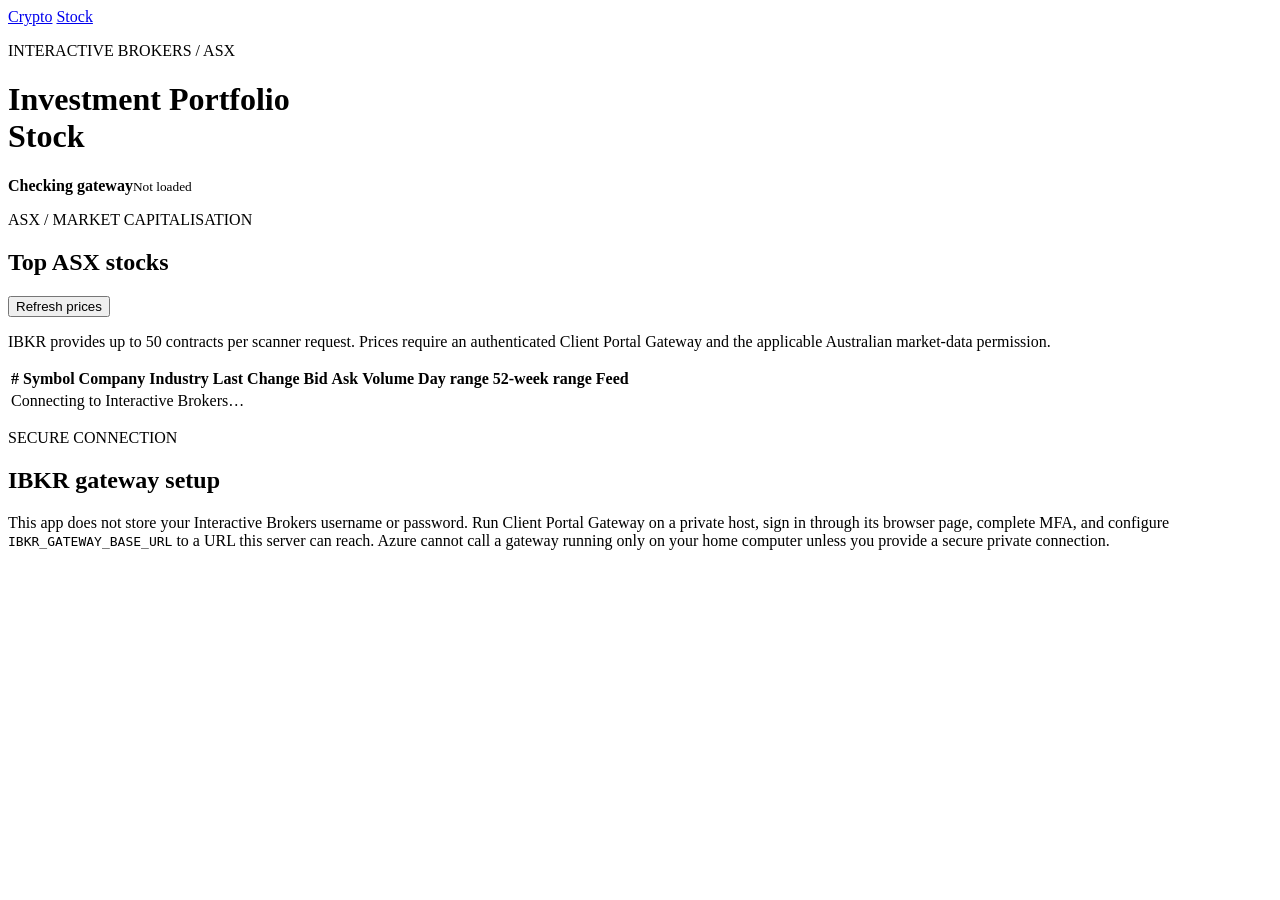
==== wwwroot/stocks.html @ eacf494a "Add IBKR ASX stock dashboard" ====
<!doctype html>
<html lang="en">
<head>
  <meta charset="utf-8">
  <meta name="viewport" content="width=device-width, initial-scale=1">
  <meta name="description" content="ASX stock market dashboard powered by Interactive Brokers">
  <title>ASX Stocks · Investment Portfolio</title>
  <link rel="stylesheet" href="/styles.css?v=20261001-stock-tabs-v1">
</head>
<body>
  <main class="shell stock-shell">
    <nav class="asset-tabs" aria-label="Portfolio markets">
      <a href="/">Crypto</a>
      <a class="active" href="/stocks.html" aria-current="page">Stock</a>
    </nav>

    <header class="hero stock-hero">
      <div>
        <p class="eyebrow">INTERACTIVE BROKERS / ASX</p>
        <h1>Investment Portfolio<br><span>Stock</span></h1>
      </div>
      <div class="refresh-box">
        <span id="ibkrDot" class="live-dot waiting"></span>
        <div><strong id="ibkrState">Checking gateway</strong><small id="stockUpdated">Not loaded</small></div>
      </div>
    </header>

    <section class="stock-panel" aria-labelledby="asxHeading">
      <div class="stock-panel-head">
        <div>
          <p class="label">ASX / MARKET CAPITALISATION</p>
          <h2 id="asxHeading">Top ASX stocks</h2>
        </div>
        <button id="refreshStocks" type="button">Refresh prices</button>
      </div>
      <p id="stockNote" class="data-note">IBKR provides up to 50 contracts per scanner request. Prices require an authenticated Client Portal Gateway and the applicable Australian market-data permission.</p>
      <div id="stockError" class="gateway-message" role="alert" hidden></div>
      <div class="stock-table-wrap">
        <table class="stock-table">
          <thead>
            <tr>
              <th>#</th><th>Symbol</th><th>Company</th><th>Industry</th><th>Last</th><th>Change</th>
              <th>Bid</th><th>Ask</th><th>Volume</th><th>Day range</th><th>52-week range</th><th>Feed</th>
            </tr>
          </thead>
          <tbody id="stockRows">
            <tr><td colspan="12" class="empty-stock-row">Connecting to Interactive Brokers…</td></tr>
          </tbody>
        </table>
      </div>
    </section>

    <section class="ibkr-setup" aria-labelledby="gatewayHeading">
      <p class="label">SECURE CONNECTION</p>
      <h2 id="gatewayHeading">IBKR gateway setup</h2>
      <p>This app does not store your Interactive Brokers username or password. Run Client Portal Gateway on a private host, sign in through its browser page, complete MFA, and configure <code>IBKR_GATEWAY_BASE_URL</code> to a URL this server can reach. Azure cannot call a gateway running only on your home computer unless you provide a secure private connection.</p>
    </section>
  </main>
  <script src="/stocks.js?v=20261001-stock-tabs-v1"></script>
</body>
</html>
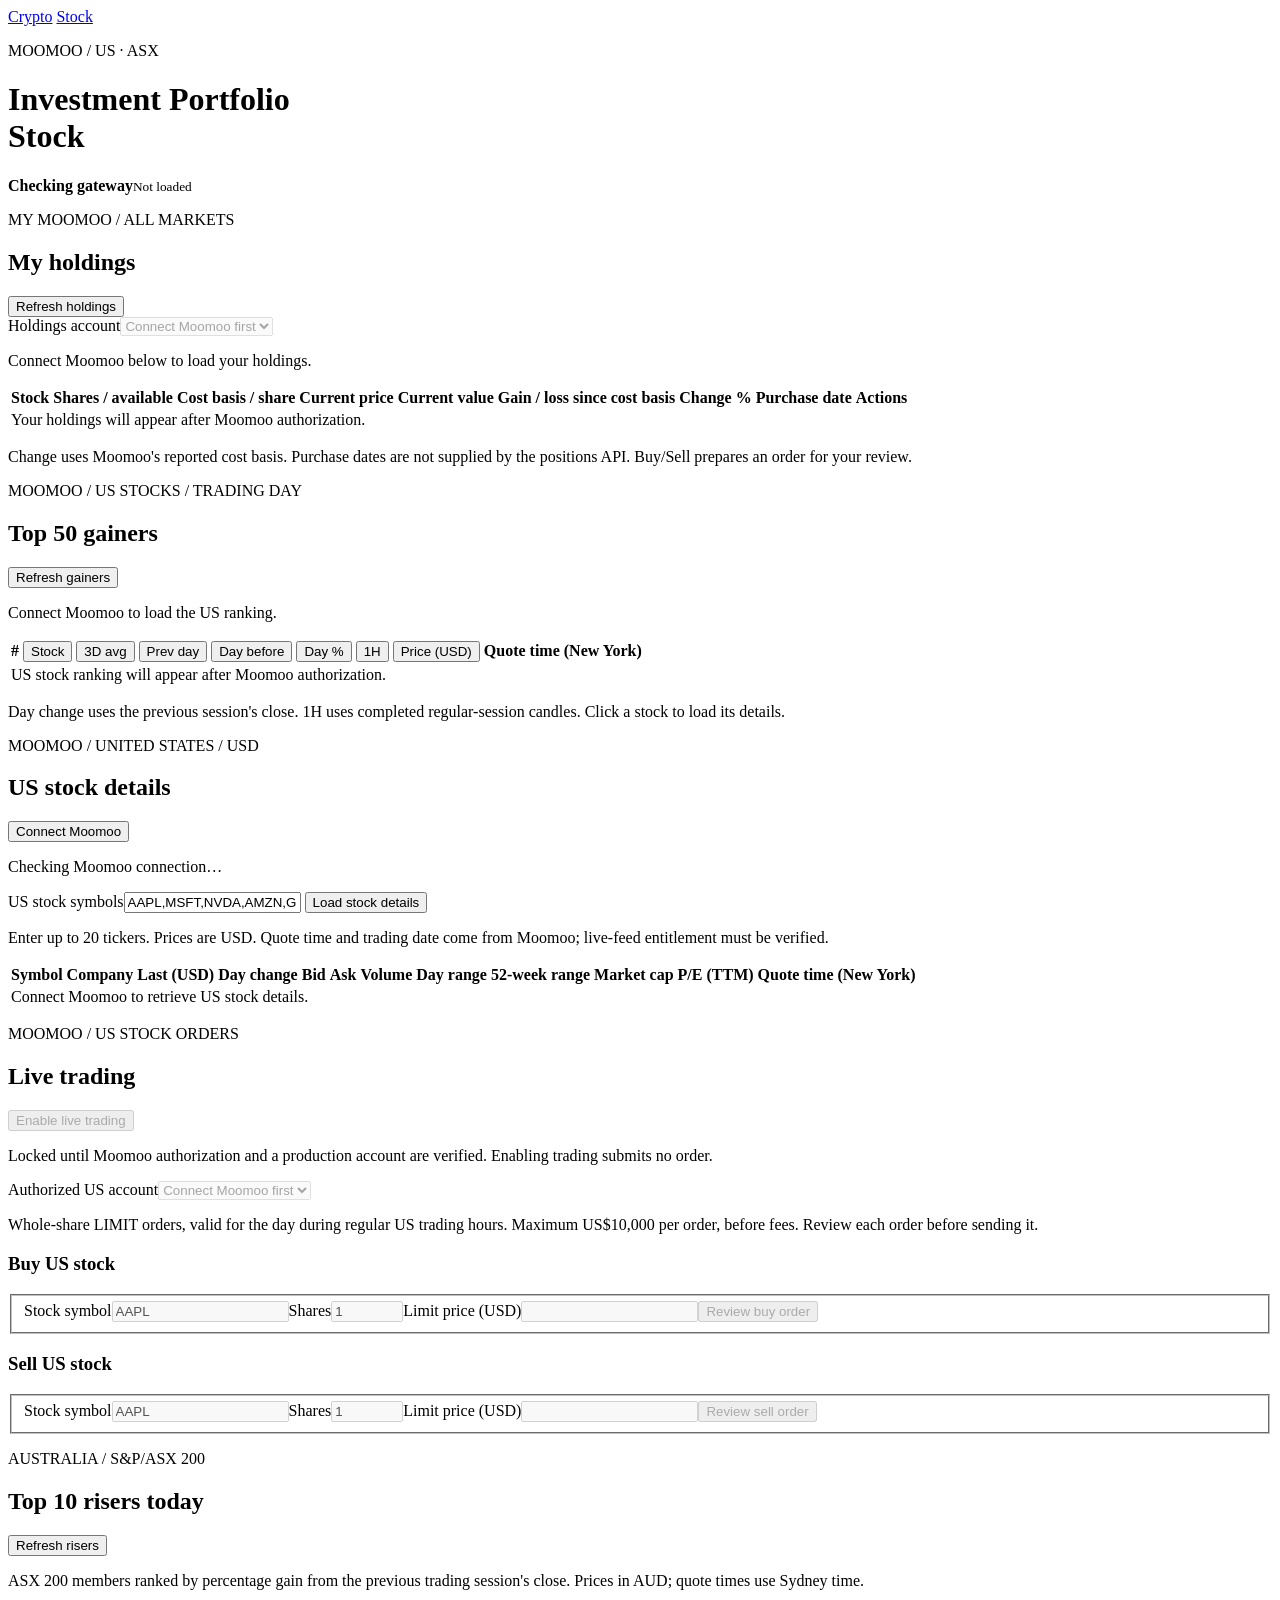
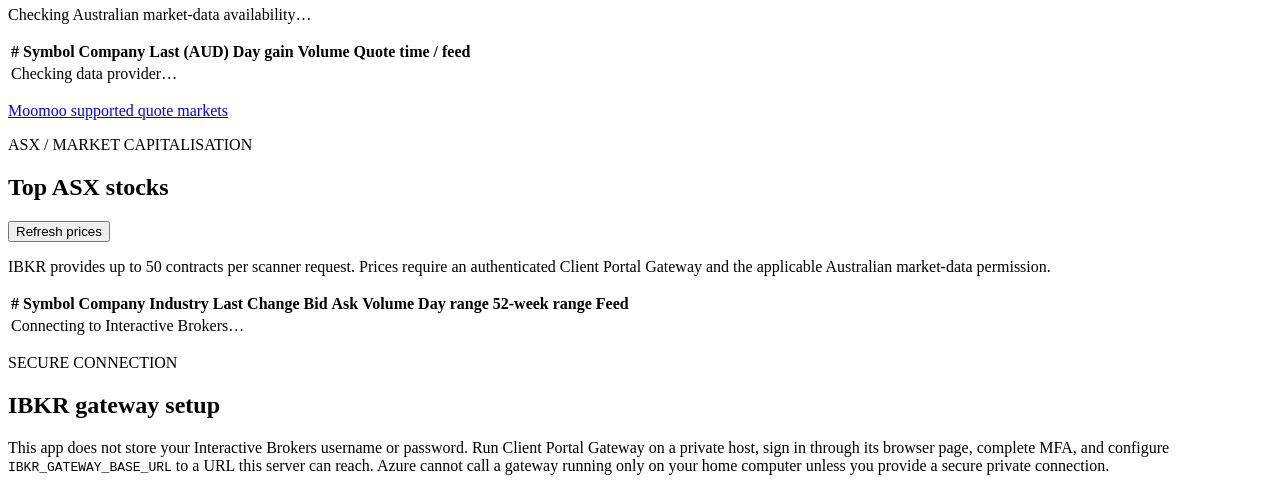
==== commit 5199a792: "Add Moomoo stock dashboard, holdings and US gainers" ====
--- a/wwwroot/stocks.html
+++ b/wwwroot/stocks.html
@@ -3,9 +3,9 @@
 <head>
   <meta charset="utf-8">
   <meta name="viewport" content="width=device-width, initial-scale=1">
-  <meta name="description" content="ASX stock market dashboard powered by Interactive Brokers">
-  <title>ASX Stocks · Investment Portfolio</title>
-  <link rel="stylesheet" href="/styles.css?v=20261001-stock-tabs-v1">
+  <meta name="description" content="Australian stock market dashboard and ASX 200 daily risers">
+  <title>Stocks · Investment Portfolio</title>
+  <link rel="stylesheet" href="/styles.css?v=20261009-us-gainers-v1">
 </head>
 <body>
   <main class="shell stock-shell">
@@ -16,7 +16,7 @@
 
     <header class="hero stock-hero">
       <div>
-        <p class="eyebrow">INTERACTIVE BROKERS / ASX</p>
+        <p class="eyebrow">MOOMOO / US · ASX</p>
         <h1>Investment Portfolio<br><span>Stock</span></h1>
       </div>
       <div class="refresh-box">
@@ -24,6 +24,80 @@
         <div><strong id="ibkrState">Checking gateway</strong><small id="stockUpdated">Not loaded</small></div>
       </div>
     </header>
+
+    <section class="stock-panel moomoo-panel" aria-labelledby="holdingsHeading">
+      <div class="stock-panel-head"><div><p class="label">MY MOOMOO / ALL MARKETS</p><h2 id="holdingsHeading">My holdings</h2></div><button id="refreshHoldings" type="button">Refresh holdings</button></div>
+      <label class="moomoo-account-label" for="holdingsAccount">Holdings account<select id="holdingsAccount" disabled><option value="">Connect Moomoo first</option></select></label>
+      <p id="holdingsStatus" class="data-note" role="status" aria-live="polite">Connect Moomoo below to load your holdings.</p>
+      <div class="stock-table-wrap"><table class="stock-table"><thead><tr><th>Stock</th><th>Shares / available</th><th>Cost basis / share</th><th>Current price</th><th>Current value</th><th>Gain / loss since cost basis</th><th>Change %</th><th>Purchase date</th><th>Actions</th></tr></thead>
+      <tbody id="holdingsRows"><tr><td colspan="9" class="empty-stock-row">Your holdings will appear after Moomoo authorization.</td></tr></tbody></table></div>
+      <p id="holdingsNote" class="data-note">Change uses Moomoo's reported cost basis. Purchase dates are not supplied by the positions API. Buy/Sell prepares an order for your review.</p>
+    </section>
+
+    <section class="stock-panel moomoo-panel" aria-labelledby="usGainersHeading">
+      <div class="stock-panel-head"><div><p class="label">MOOMOO / US STOCKS / TRADING DAY</p><h2 id="usGainersHeading">Top 50 gainers</h2></div><button id="refreshUsGainers" type="button">Refresh gainers</button></div>
+      <p id="usGainersStatus" class="data-note" role="status" aria-live="polite">Connect Moomoo to load the US ranking.</p>
+      <div class="stock-table-wrap us-gainers-scroll"><table class="stock-table us-gainers-table"><thead><tr><th>#</th><th><button type="button" data-gainer-sort="symbol">Stock</button></th><th><button type="button" data-gainer-sort="threeDayAverage">3D avg</button></th><th><button type="button" data-gainer-sort="previousDay">Prev day</button></th><th><button type="button" data-gainer-sort="dayBefore">Day before</button></th><th><button type="button" data-gainer-sort="dayChange">Day %</button></th><th><button type="button" data-gainer-sort="hourChange">1H</button></th><th><button type="button" data-gainer-sort="price">Price (USD)</button></th><th>Quote time (New York)</th></tr></thead><tbody id="usGainersRows"><tr><td colspan="9" class="empty-stock-row">US stock ranking will appear after Moomoo authorization.</td></tr></tbody></table></div>
+      <p id="usGainersNote" class="data-note">Day change uses the previous session's close. 1H uses completed regular-session candles. Click a stock to load its details.</p>
+    </section>
+
+    <section class="stock-panel moomoo-panel" aria-labelledby="usStocksHeading">
+      <div class="stock-panel-head">
+        <div><p class="label">MOOMOO / UNITED STATES / USD</p><h2 id="usStocksHeading">US stock details</h2></div>
+        <button id="connectMoomoo" type="button">Connect Moomoo</button>
+      </div>
+      <p id="moomooConnection" class="data-note" role="status" aria-live="polite">Checking Moomoo connection…</p>
+      <form id="usStocksForm" class="moomoo-quote-form">
+        <label for="usSymbols">US stock symbols<input id="usSymbols" value="AAPL,MSFT,NVDA,AMZN,GOOGL,META,TSLA,AVGO,JPM,WMT" maxlength="250" required></label>
+        <button id="refreshUsStocks" type="submit">Load stock details</button>
+      </form>
+      <p id="usStockNote" class="data-note">Enter up to 20 tickers. Prices are USD. Quote time and trading date come from Moomoo; live-feed entitlement must be verified.</p>
+      <div id="usStockError" class="gateway-message" role="alert" hidden></div>
+      <div class="stock-table-wrap"><table class="stock-table">
+        <thead><tr><th>Symbol</th><th>Company</th><th>Last (USD)</th><th>Day change</th><th>Bid</th><th>Ask</th><th>Volume</th><th>Day range</th><th>52-week range</th><th>Market cap</th><th>P/E (TTM)</th><th>Quote time (New York)</th></tr></thead>
+        <tbody id="usStockRows"><tr><td colspan="12" class="empty-stock-row">Connect Moomoo to retrieve US stock details.</td></tr></tbody>
+      </table></div>
+    </section>
+
+    <section class="live-trade-panel" aria-labelledby="moomooTradeHeading">
+      <div class="stock-panel-head"><div><p class="label">MOOMOO / US STOCK ORDERS</p><h2 id="moomooTradeHeading">Live trading</h2></div><button id="enableMoomooTrading" type="button" disabled>Enable live trading</button></div>
+      <p id="moomooTradingStatus" class="live-trade-warning" role="status" aria-live="polite">Locked until Moomoo authorization and a production account are verified. Enabling trading submits no order.</p>
+      <label class="moomoo-account-label" for="moomooAccount">Authorized US account<select id="moomooAccount" disabled><option value="">Connect Moomoo first</option></select></label>
+      <p class="data-note">Whole-share LIMIT orders, valid for the day during regular US trading hours. Maximum US$10,000 per order, before fees. Review each order before sending it.</p>
+      <div class="live-trade-grid">
+        <form class="live-trade-card buy-card moomoo-order-form" data-side="BUY">
+          <h3>Buy US stock</h3><fieldset disabled><label>Stock symbol<input name="symbol" value="AAPL" maxlength="10" required></label><label>Shares<input name="quantity" type="number" min="1" max="10000" step="1" value="1" required></label><label>Limit price (USD)<input name="limitPrice" type="number" min="0.0001" step="0.0001" required></label><button type="submit">Review buy order</button></fieldset>
+        </form>
+        <form class="live-trade-card sell-card moomoo-order-form" data-side="SELL">
+          <h3>Sell US stock</h3><fieldset disabled><label>Stock symbol<input name="symbol" value="AAPL" maxlength="10" required></label><label>Shares<input name="quantity" type="number" min="1" max="10000" step="1" value="1" required></label><label>Limit price (USD)<input name="limitPrice" type="number" min="0.0001" step="0.0001" required></label><button type="submit">Review sell order</button></fieldset>
+        </form>
+      </div>
+      <div id="moomooOrderReview" class="moomoo-review" hidden>
+        <h3>Review real-money order</h3><p id="moomooReviewDetails"></p><p id="moomooReviewExpiry" class="data-note"></p>
+        <button id="submitMoomooOrder" type="button">Confirm and send real order</button><button id="cancelMoomooReview" type="button">Discard review</button>
+      </div>
+      <p id="moomooOrderResult" class="data-note" role="status" aria-live="polite"></p>
+    </section>
+
+    <section class="stock-panel" aria-labelledby="asxRisersHeading">
+      <div class="stock-panel-head">
+        <div>
+          <p class="label">AUSTRALIA / S&amp;P/ASX 200</p>
+          <h2 id="asxRisersHeading">Top 10 risers today</h2>
+        </div>
+        <button id="refreshAsxRisers" type="button">Refresh risers</button>
+      </div>
+      <p class="data-note">ASX 200 members ranked by percentage gain from the previous trading session's close. Prices in AUD; quote times use Sydney time.</p>
+      <p id="asxRisersStatus" class="data-note" role="status" aria-live="polite">Checking Australian market-data availability…</p>
+      <div id="asxRisersError" class="gateway-message" role="alert" hidden></div>
+      <div class="stock-table-wrap">
+        <table class="stock-table asx-risers-table">
+          <thead><tr><th>#</th><th>Symbol</th><th>Company</th><th>Last (AUD)</th><th>Day gain</th><th>Volume</th><th>Quote time / feed</th></tr></thead>
+          <tbody id="asxRisersRows"><tr><td colspan="7" class="empty-stock-row">Checking data provider…</td></tr></tbody>
+        </table>
+      </div>
+      <p class="data-note"><a href="https://open.moomoo.com/api/quote/realtime/stock-quote" target="_blank" rel="noopener noreferrer">Moomoo supported quote markets</a></p>
+    </section>
 
     <section class="stock-panel" aria-labelledby="asxHeading">
       <div class="stock-panel-head">
@@ -56,6 +130,8 @@
       <p>This app does not store your Interactive Brokers username or password. Run Client Portal Gateway on a private host, sign in through its browser page, complete MFA, and configure <code>IBKR_GATEWAY_BASE_URL</code> to a URL this server can reach. Azure cannot call a gateway running only on your home computer unless you provide a secure private connection.</p>
     </section>
   </main>
-  <script src="/stocks.js?v=20261001-stock-tabs-v1"></script>
+  <script src="/stocks.js?v=20261009-all-holdings-v1"></script>
+  <script src="/moomoo.js?v=20261009-all-holdings-v1"></script>
+  <script src="/stock-gainers.js?v=20261009-us-gainers-v1"></script>
 </body>
 </html>
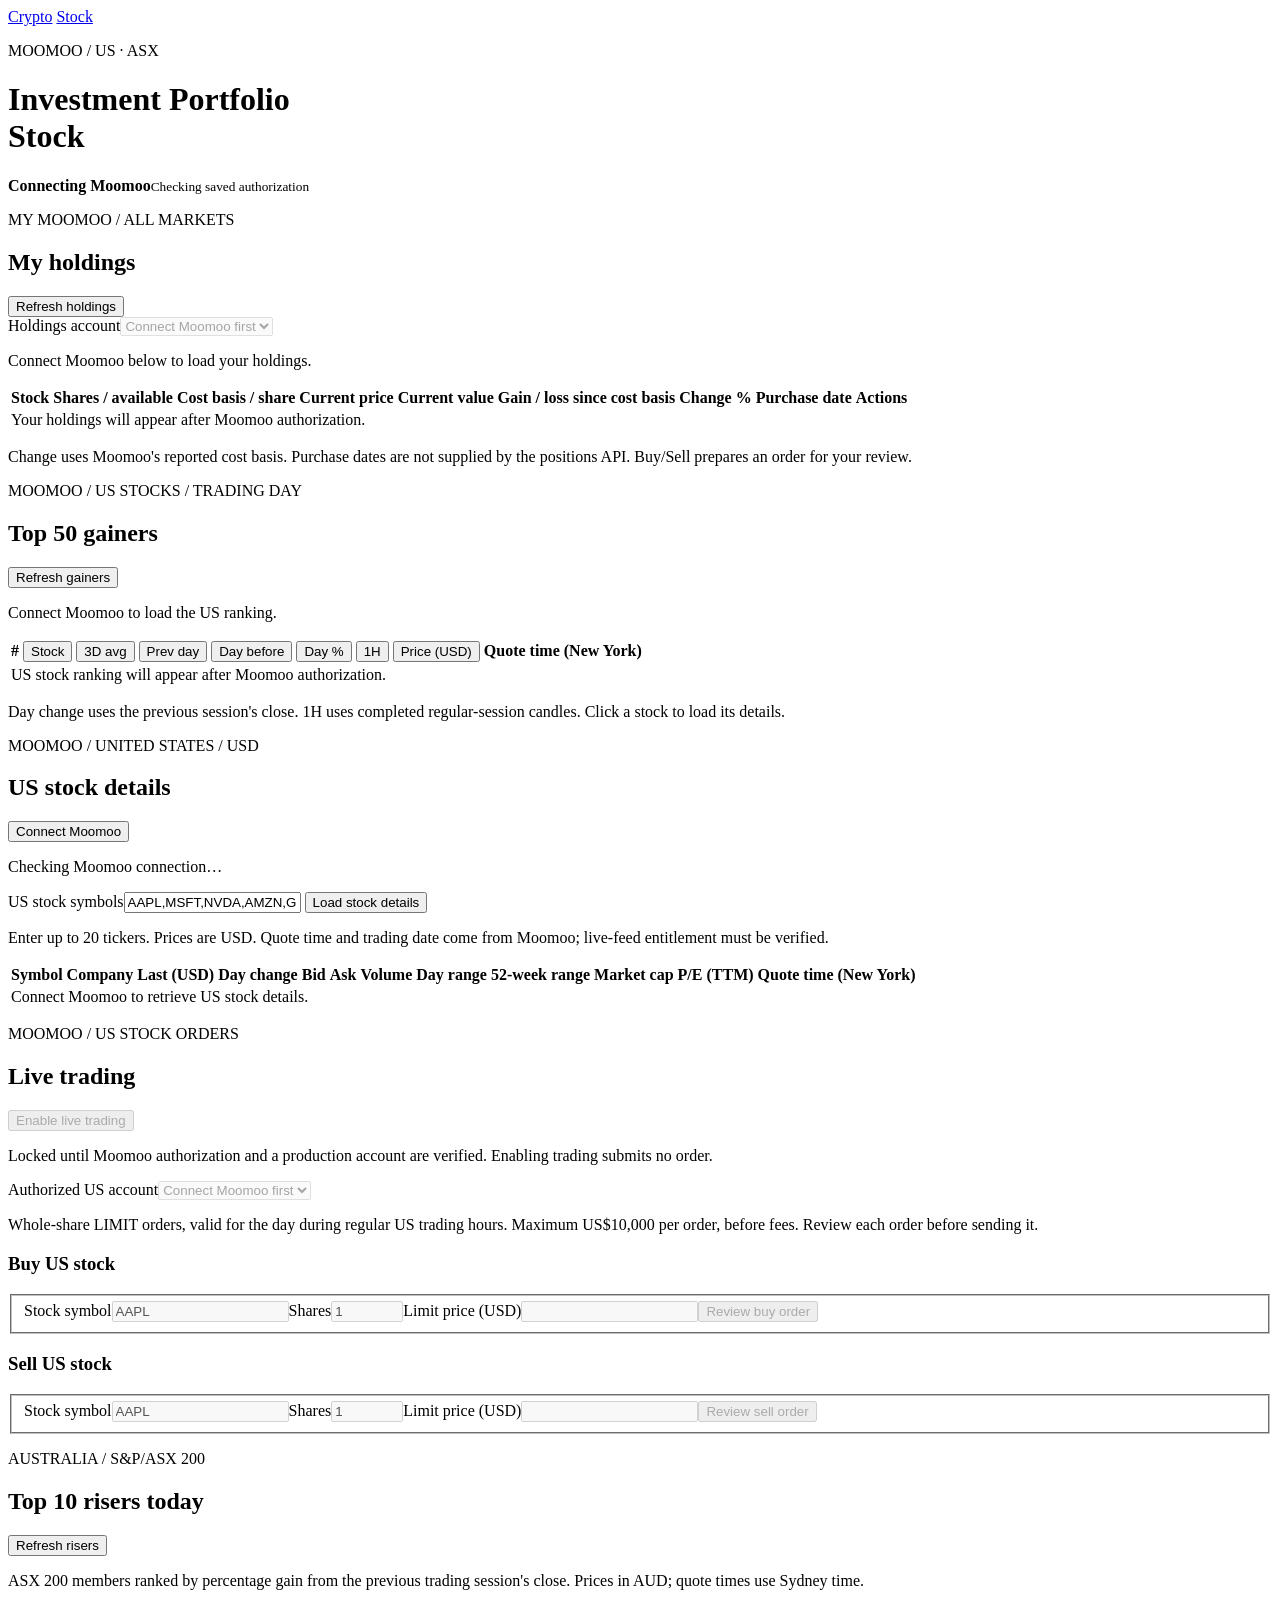
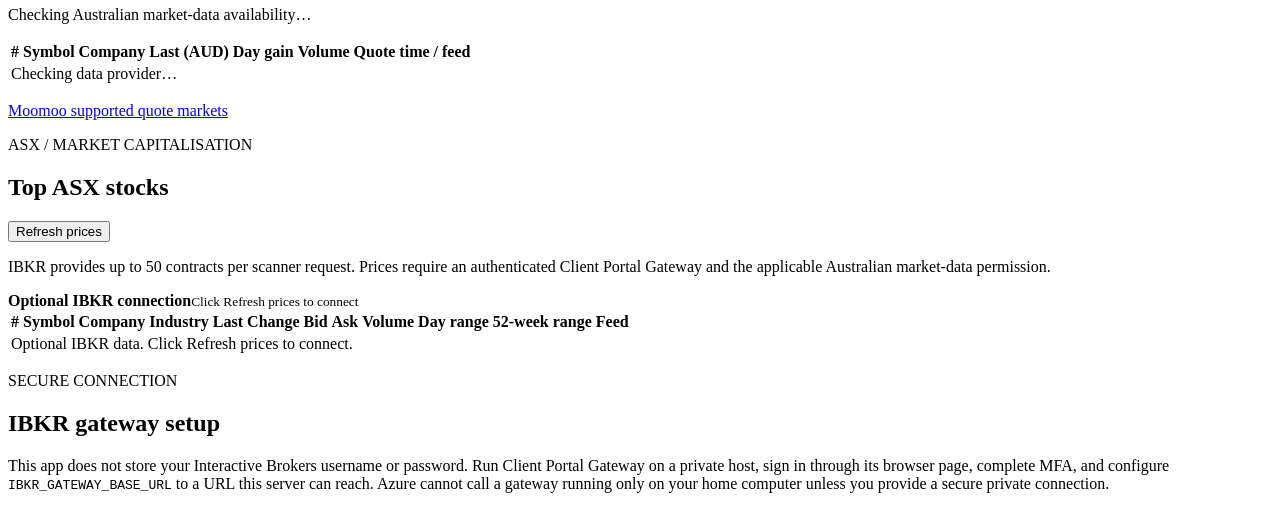
==== commit 7f436287: "Restore Moomoo authentication on stock tab and correct connection badge" ====
--- a/wwwroot/stocks.html
+++ b/wwwroot/stocks.html
@@ -20,8 +20,8 @@
         <h1>Investment Portfolio<br><span>Stock</span></h1>
       </div>
       <div class="refresh-box">
-        <span id="ibkrDot" class="live-dot waiting"></span>
-        <div><strong id="ibkrState">Checking gateway</strong><small id="stockUpdated">Not loaded</small></div>
+        <span id="moomooDot" class="live-dot waiting"></span>
+        <div><strong id="moomooState">Connecting Moomoo</strong><small id="moomooUpdated">Checking saved authorization</small></div>
       </div>
     </header>
 
@@ -108,6 +108,7 @@
         <button id="refreshStocks" type="button">Refresh prices</button>
       </div>
       <p id="stockNote" class="data-note">IBKR provides up to 50 contracts per scanner request. Prices require an authenticated Client Portal Gateway and the applicable Australian market-data permission.</p>
+      <div class="refresh-box"><span id="ibkrDot" class="live-dot waiting"></span><div><strong id="ibkrState">Optional IBKR connection</strong><small id="stockUpdated">Click Refresh prices to connect</small></div></div>
       <div id="stockError" class="gateway-message" role="alert" hidden></div>
       <div class="stock-table-wrap">
         <table class="stock-table">
@@ -118,7 +119,7 @@
             </tr>
           </thead>
           <tbody id="stockRows">
-            <tr><td colspan="12" class="empty-stock-row">Connecting to Interactive Brokers…</td></tr>
+            <tr><td colspan="12" class="empty-stock-row">Optional IBKR data. Click Refresh prices to connect.</td></tr>
           </tbody>
         </table>
       </div>
@@ -130,8 +131,8 @@
       <p>This app does not store your Interactive Brokers username or password. Run Client Portal Gateway on a private host, sign in through its browser page, complete MFA, and configure <code>IBKR_GATEWAY_BASE_URL</code> to a URL this server can reach. Azure cannot call a gateway running only on your home computer unless you provide a secure private connection.</p>
     </section>
   </main>
-  <script src="/stocks.js?v=20261009-all-holdings-v1"></script>
-  <script src="/moomoo.js?v=20261009-all-holdings-v1"></script>
+  <script src="/stocks.js?v=20261009-auto-connect-v2"></script>
+  <script src="/moomoo.js?v=20261009-auto-connect-v2"></script>
   <script src="/stock-gainers.js?v=20261009-us-gainers-v1"></script>
 </body>
 </html>
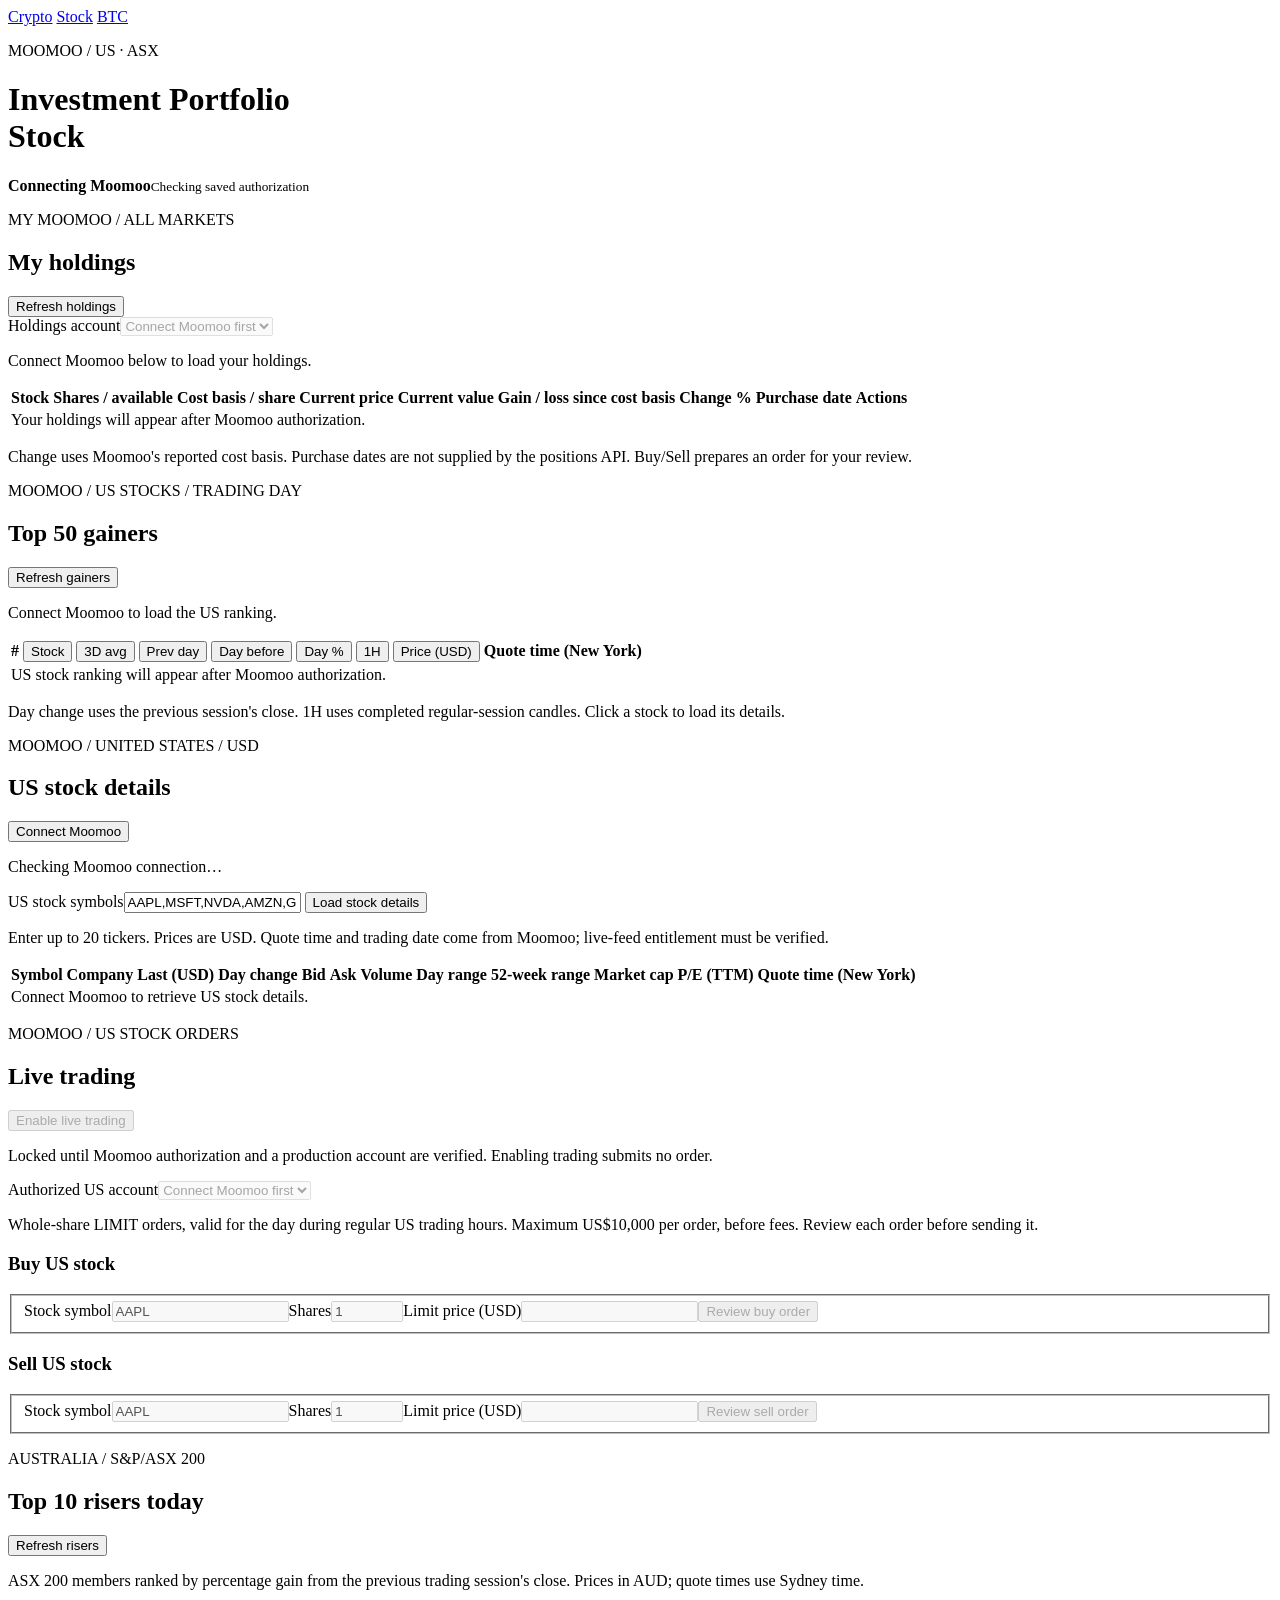
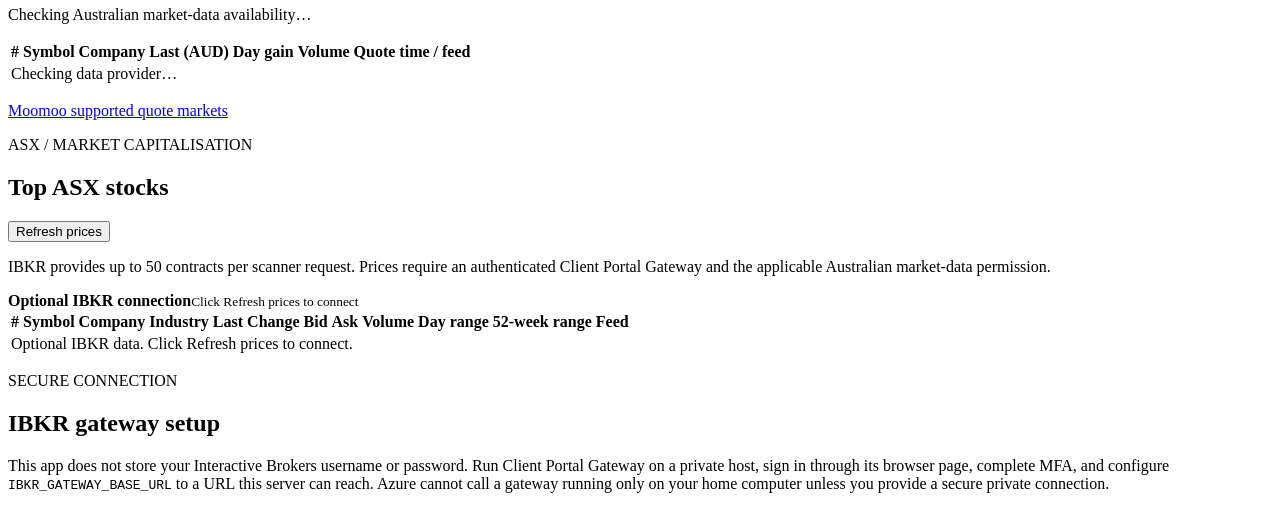
==== commit 0b2bd64c: "Add BTC Markets tab with prices wallet and IOC trading panels" ====
--- a/wwwroot/stocks.html
+++ b/wwwroot/stocks.html
@@ -12,6 +12,7 @@
     <nav class="asset-tabs" aria-label="Portfolio markets">
       <a href="/">Crypto</a>
       <a class="active" href="/stocks.html" aria-current="page">Stock</a>
+      <a href="/btc.html">BTC</a>
     </nav>
 
     <header class="hero stock-hero">
